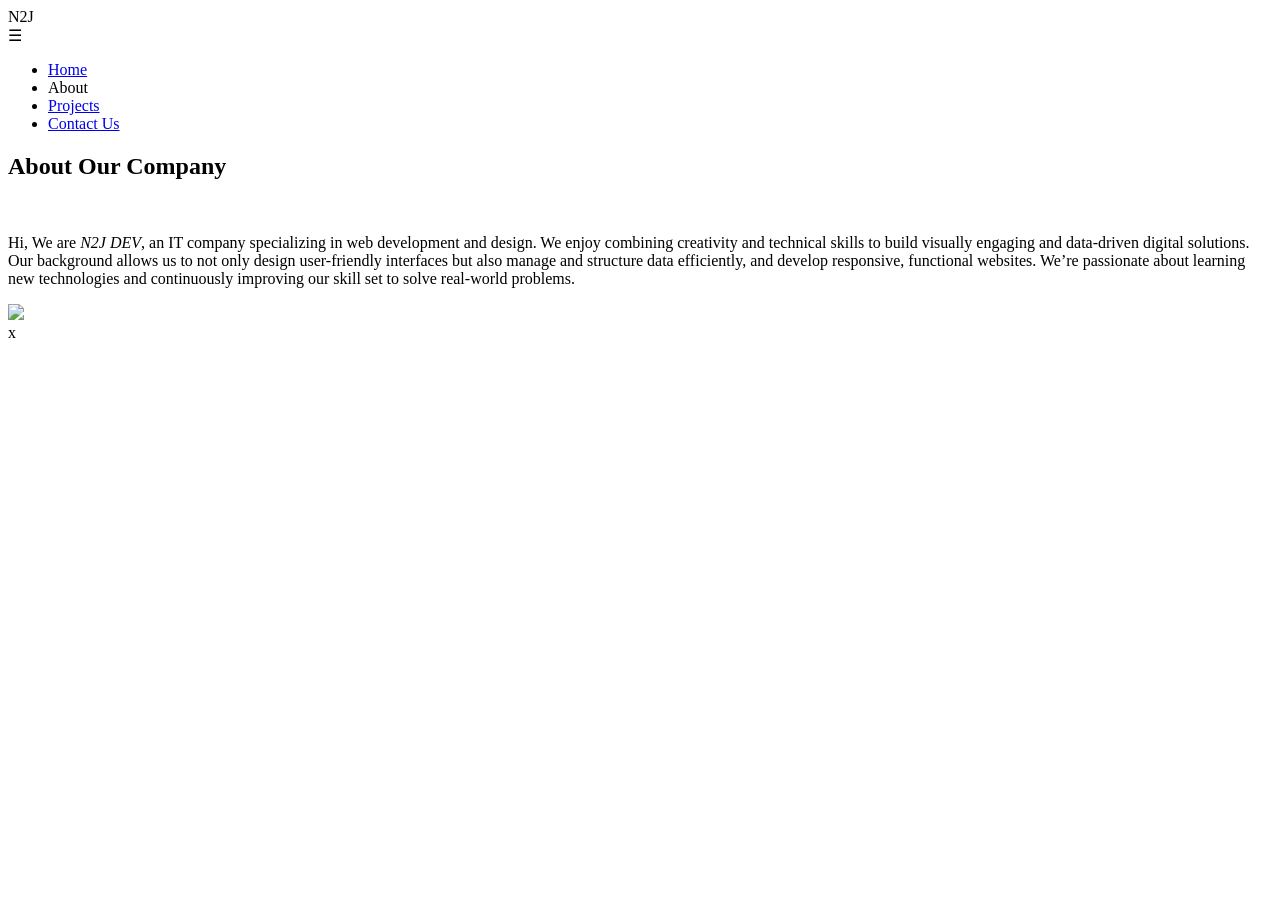
==== front-end/about-page.html @ baaf7818 "minor changes" ====
<!doctype html>
<html lang="en">
  <head>
    <meta charset="UTF-8" />
    <meta name="viewport" content="width=device-width, initial-scale=1.0" />
    <title>N2J</title>
    <link rel="stylesheet" href="/N2JWEB/front-end/css/about.css" />
    <link rel="icon" type="image/png" href="/N2JWEB/front-end/assets/images/N2JLogo.png" />
  </head>
  <body>

    <nav class="navbar">
      <div class="logo">N2J</div>
      <div class="burger" id="burger">&#9776;</div>
      <!-- Hamburger Icon -->
      <ul class="nav-links" id="nav-links">
        <li><a href="landing-page.html">Home</a></li>
        <li><a class="active">About</a></li>
        <li><a href="projects-page.html">Projects</a></li>
        <li><a href="contact-page.html">Contact Us</a></li>
      </ul>
    </nav>


    <div class="flex-container">
  <div class="left-column">
    <h2>About Our Company</h2> </br>
    <p>
     Hi, We are <i>N2J DEV</i>, an IT company specializing in web development and design.
     We enjoy combining creativity and technical skills to build visually engaging and data-driven digital solutions. 
     Our background allows us to not only design user-friendly interfaces but also manage and structure data efficiently, and develop responsive, functional websites. 
     We’re passionate about learning new technologies and continuously improving our skill set to solve real-world problems.
    </p>
  </div>
<div class="right-column">
 <div class="blob-wrapper">

  <div class="blob-img-container">
    <img src="/N2JWEB/front-end/assets/images/N2JLogo.png" class="circle img1" />
  </div>
</div>

</div>

</div>

    <script src="/N2JWEB/front-end/js/landing.js"></script>

  </body>
</html>
x
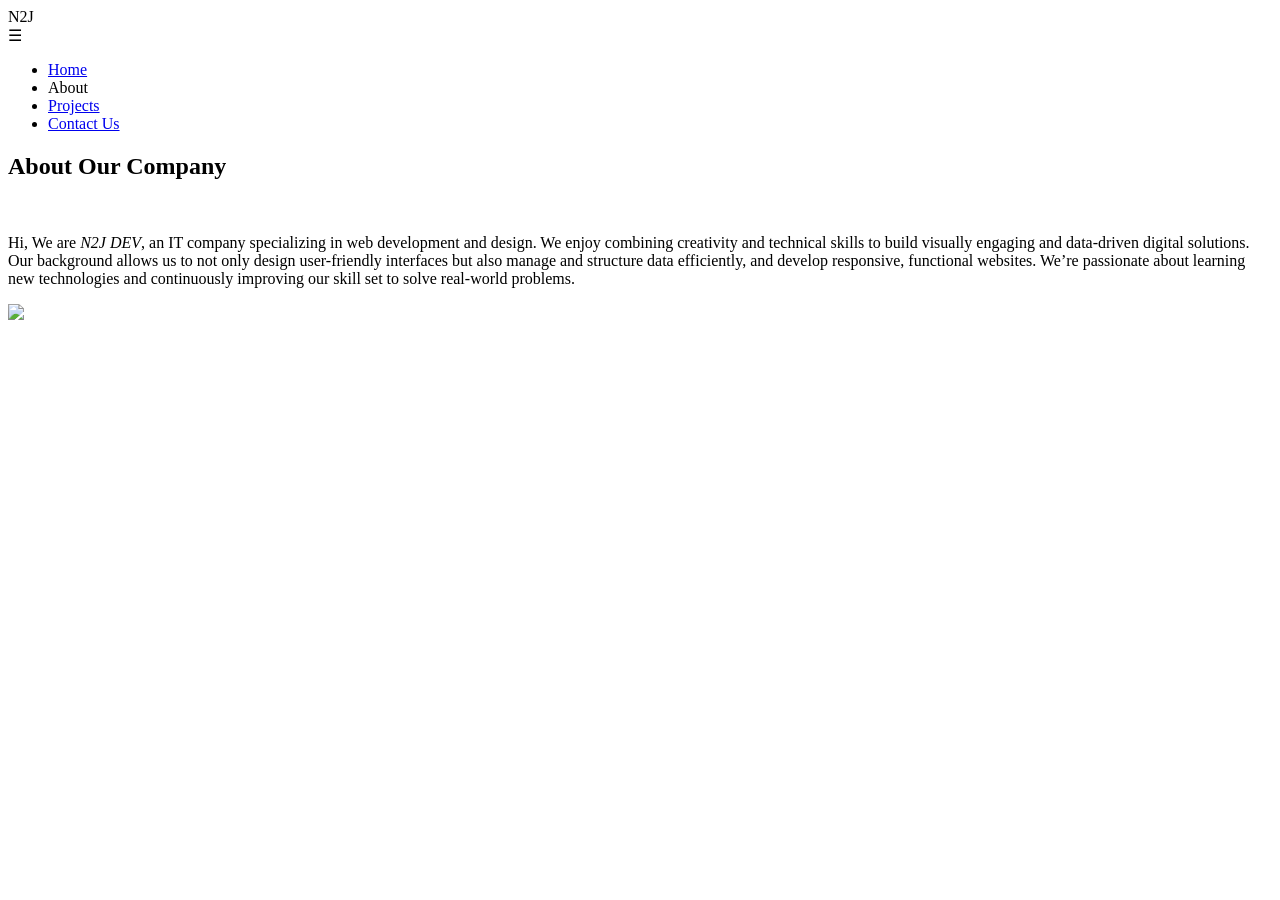
==== commit 9f0ad27e: "file fix" ====
--- a/front-end/about-page.html
+++ b/front-end/about-page.html
@@ -48,4 +48,3 @@
 
   </body>
 </html>
-x
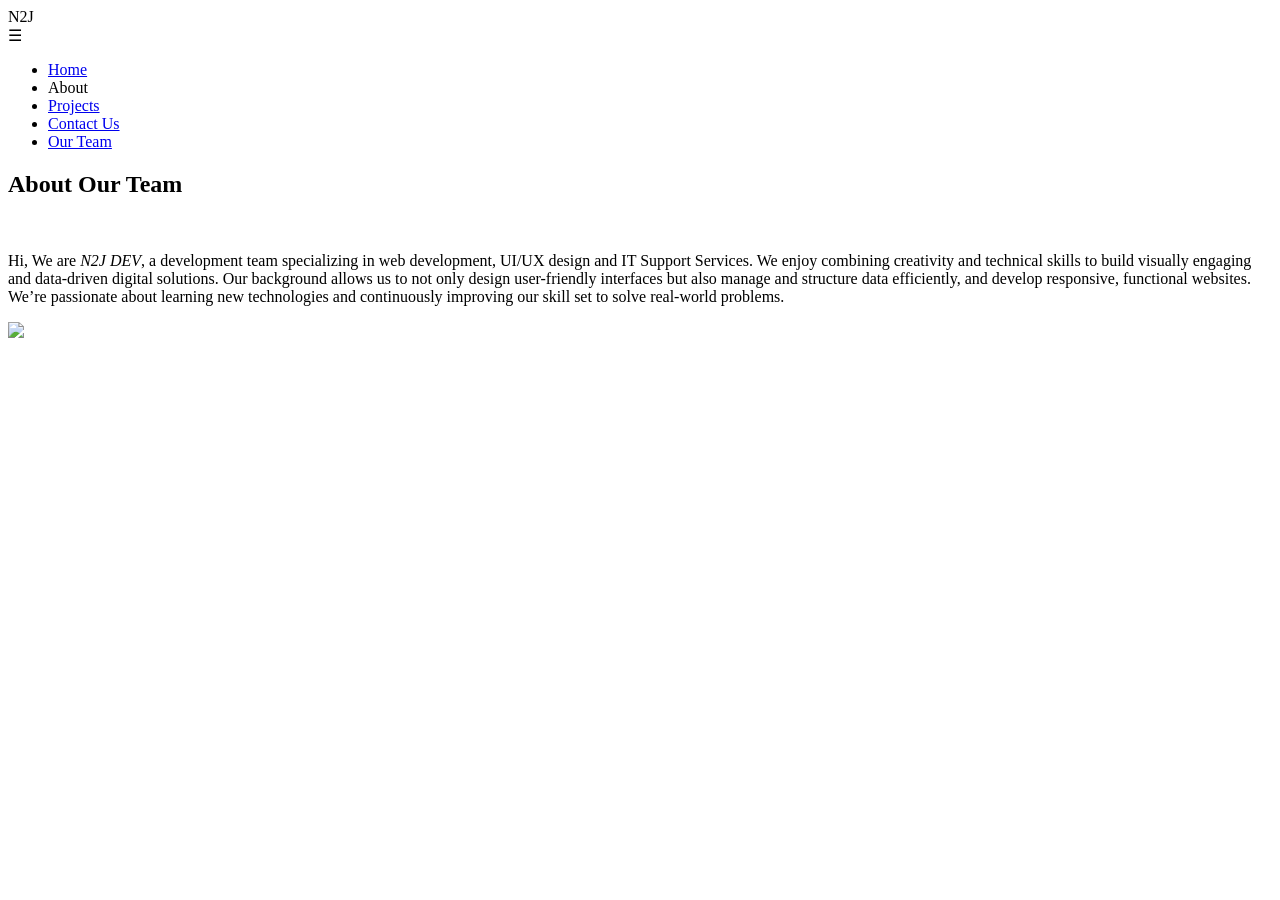
==== commit bdbcf256: "final" ====
--- a/front-end/about-page.html
+++ b/front-end/about-page.html
@@ -14,19 +14,20 @@
       <div class="burger" id="burger">&#9776;</div>
       <!-- Hamburger Icon -->
       <ul class="nav-links" id="nav-links">
-        <li><a href="landing-page.html">Home</a></li>
+        <li><a href="home-page.html">Home</a></li>
         <li><a class="active">About</a></li>
         <li><a href="projects-page.html">Projects</a></li>
         <li><a href="contact-page.html">Contact Us</a></li>
+        <li><a href="team.html">Our Team</a></li>
       </ul>
     </nav>
 
 
     <div class="flex-container">
   <div class="left-column">
-    <h2>About Our Company</h2> </br>
+    <h2>About Our Team</h2> </br>
     <p>
-     Hi, We are <i>N2J DEV</i>, an IT company specializing in web development and design.
+     Hi, We are <i>N2J DEV</i>, a development team specializing in web development, UI/UX design and IT Support Services.
      We enjoy combining creativity and technical skills to build visually engaging and data-driven digital solutions. 
      Our background allows us to not only design user-friendly interfaces but also manage and structure data efficiently, and develop responsive, functional websites. 
      We’re passionate about learning new technologies and continuously improving our skill set to solve real-world problems.
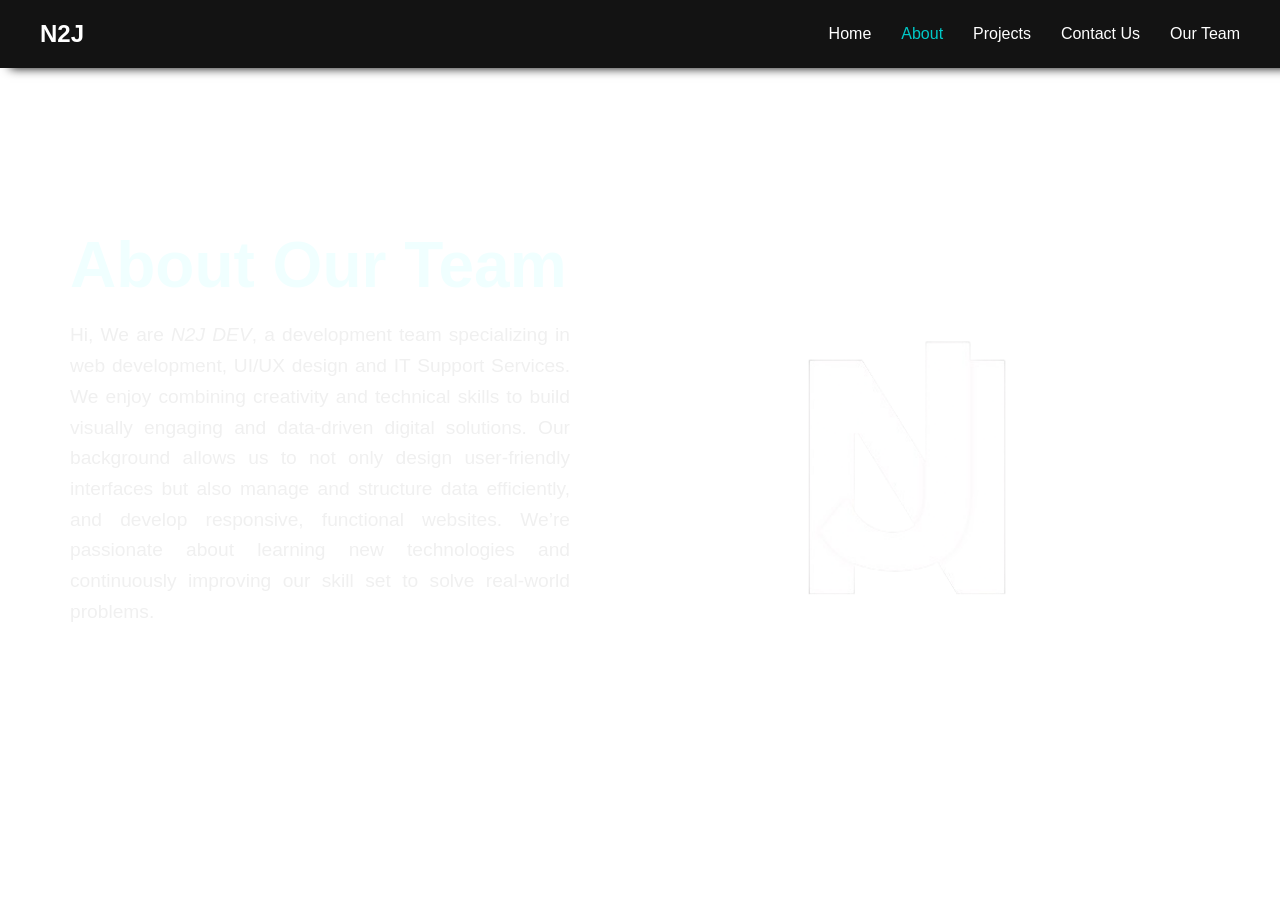
==== commit fc4a381d: "fixed bugs" ====
--- a/front-end/about-page.html
+++ b/front-end/about-page.html
@@ -4,8 +4,8 @@
     <meta charset="UTF-8" />
     <meta name="viewport" content="width=device-width, initial-scale=1.0" />
     <title>N2J</title>
-    <link rel="stylesheet" href="/N2JWEB/front-end/css/about.css" />
-    <link rel="icon" type="image/png" href="/N2JWEB/front-end/assets/images/N2JLogo.png" />
+    <link rel="stylesheet" href="css/about.css" />
+    <link rel="icon" type="image/png" href="assets/images/N2JLogo.png" />
   </head>
   <body>
 
@@ -14,7 +14,7 @@
       <div class="burger" id="burger">&#9776;</div>
       <!-- Hamburger Icon -->
       <ul class="nav-links" id="nav-links">
-        <li><a href="home-page.html">Home</a></li>
+        <li><a href="../index.html">Home</a></li>
         <li><a class="active">About</a></li>
         <li><a href="projects-page.html">Projects</a></li>
         <li><a href="contact-page.html">Contact Us</a></li>
@@ -37,7 +37,7 @@
  <div class="blob-wrapper">
 
   <div class="blob-img-container">
-    <img src="/N2JWEB/front-end/assets/images/N2JLogo.png" class="circle img1" />
+    <img src="assets/images/N2JLogo.png" class="circle img1" />
   </div>
 </div>
 
@@ -45,7 +45,7 @@
 
 </div>
 
-    <script src="/N2JWEB/front-end/js/landing.js"></script>
+    <script src="js/landing.js"></script>
 
   </body>
 </html>
--- a/front-end/css/about.css
+++ b/front-end/css/about.css
@@ -0,0 +1,284 @@
+/* ===========================
+   Core Reset & Base
+=========================== */
+* {
+  margin: 0;
+  padding: 0;
+  box-sizing: border-box;
+}
+
+body {
+  font-family: 'Segoe UI', sans-serif;
+  background-image: url('/N2JWEB/front-end/assets/images/BG.png');
+  background-repeat: no-repeat;
+  background-size: cover;
+  background-position: center;
+  background-attachment: fixed; /* Optional parallax */
+  min-height: 100vh;
+  width: 100%;
+  overflow-x: hidden;
+}
+
+/* ==============================
+   Navbar
+================================= */
+.navbar {
+  display: flex;
+  justify-content: space-between;
+  align-items: center;
+  background: rgb(19, 19, 19);
+  box-shadow: 10px 0 10px black;
+  padding: 20px 40px;
+  color: white;
+  position: relative;
+  z-index: 100;
+}
+
+.logo {
+  font-size: 1.5rem;
+  font-weight: bold;
+  animation: rainbowText 7s linear infinite;
+}
+
+.navbar .active {
+  color: #00c9c8;
+}
+
+.nav-links {
+  list-style: none;
+  display: flex;
+  gap: 30px;
+}
+
+.nav-links li a {
+  color: white;
+  text-decoration: none;
+  font-size: 1rem;
+  transition: 0.3s;
+}
+
+.nav-links li a:hover {
+  color: #00c9c8;
+}
+
+/* ==============================
+   Hamburger Menu
+================================= */
+.burger {
+  display: none;
+  font-size: 2rem;
+  cursor: pointer;
+  color: white;
+}
+
+/* ==============================
+   Main Layout
+================================= */
+.flex-container {
+  display: flex;
+  justify-content: space-between;
+  align-items: center;
+  gap: 40px;
+  padding: 40px;
+  height: 80vh;
+}
+
+.left-column {
+  flex: 1;
+  color: azure;
+  padding: 20px;
+}
+
+.left-column h2 {
+  font-size: 4rem;
+  max-width: 800px;
+  margin: 0 auto;
+  padding: 0 10px;
+}
+
+.left-column p {
+  font-size: 1.2rem;
+  color: #f0f0f0;
+  text-align: justify;
+  max-width: 600px;
+  line-height: 1.6;
+  margin: 0 auto;
+  padding: 0 10px;
+}
+
+.left-column i {
+  animation: rainbowText 7s linear infinite;
+}
+
+.right-column {
+  margin-top: 50px;
+  flex: 1;
+  position: relative;
+  display: flex;
+  justify-content: center;
+  align-items: center;
+  padding: 40px;
+}
+
+.blob-wrapper {
+  position: relative;
+  width: 500px;
+  height: 450px;
+}
+
+.blob-img-container {
+  position: relative;
+  width: 100%;
+  height: 100%;
+  z-index: 2;
+  display: flex;
+  flex-direction: column;
+  align-items: center;
+  animation: rainbowDropShadow 7s linear infinite;
+  justify-content: space-evenly; /* Even vertical spacing */
+}
+
+.circle {
+  width: 520px;
+  height: 520px;
+  border-radius: 50%;
+  margin-top: 10%;
+  margin-right: -70%;
+  object-fit: cover;
+  border: 4px solid white;
+  box-shadow: 0 0 20px rgba(255, 255, 255, 0.2);
+  transform: none; /* Reset */
+}
+
+/* ==============================
+   Decorative String Lines
+================================= */
+.string-line {
+  position: absolute;
+  top: 0;
+  left: 0;
+  z-index: 0;
+  pointer-events: none;
+}
+
+.string-line path {
+  stroke-dasharray: 8;
+  stroke-dashoffset: 0;
+  animation: dash-wave 2s linear infinite;
+  filter: drop-shadow(0 0 4px #00fff2);
+}
+
+@keyframes dash-wave {
+  to {
+    stroke-dashoffset: -16;
+  }
+}
+
+/* ==============================
+   Image Offsets
+================================= */
+.img1 { transform: translate(-40%, -15%); }
+.img2 { transform: translate(40%, -50%); }
+.img3 { transform: translate(-70%, -116%); }
+
+/* ==============================
+   Animations
+================================= */
+@keyframes rainbowText {
+  0%   { color: hsl(0, 100%, 70%); }
+  16%  { color: hsl(60, 100%, 70%); }
+  33%  { color: hsl(120, 100%, 70%); }
+  50%  { color: hsl(180, 100%, 70%); }
+  66%  { color: hsl(240, 100%, 70%); }
+  83%  { color: hsl(300, 100%, 70%); }
+  100% { color: hsl(360, 100%, 70%); }
+}
+
+@keyframes rainbowDropShadow {
+  0% {
+    filter: drop-shadow(20px 0px 30px hsl(0, 100%, 60%));
+  }
+  16% {
+    filter: drop-shadow(20px 0px 30px hsl(60, 100%, 60%));
+  }
+  33% {
+    filter: drop-shadow(20px 0px 30px hsl(120, 100%, 60%));
+  }
+  50% {
+    filter: drop-shadow(20px 0px 30px hsl(180, 100%, 60%));
+  }
+  66% {
+    filter: drop-shadow(20px 0px 30px hsl(240, 100%, 60%));
+  }
+  83% {
+    filter: drop-shadow(20px 0px 30px hsl(300, 100%, 60%));
+  }
+  100% {
+    filter: drop-shadow(20px 0px 30px hsl(360, 100%, 60%));
+  }
+}
+
+/* ==============================
+   Responsive Styles
+================================= */
+@media (max-width: 1024px) {
+  .left-column h2 { font-size: 3rem; }
+  .left-column p { font-size: 1rem; }
+  .blob-wrapper { width: 320px; height: 320px; }
+  .circle { width: 120px; height: 120px; }
+}
+
+@media (max-width: 768px) {
+  .flex-container {
+    flex-direction: column;
+    gap: 20px;
+    padding: 20px;
+    height: auto;
+  }
+
+  .left-column h2 {
+    text-align: left;
+    font-size: 2rem;
+    padding: 0 15px; /* small padding for spacing */
+  }
+
+  .left-column p {
+    text-align: justify;   /* block-style */
+    padding: 0 15px;       /* keep content away from edges */
+    font-size: 1rem;
+    line-height: 1.6;
+  }
+
+  .right-column {
+    display: block;
+  }
+
+  .burger {
+    display: block;
+  }
+
+  .nav-links {
+    flex-direction: column;
+    align-items: center;
+    position: absolute;
+    top: 70px;
+    left: 0;
+    right: 0;
+    background-color: rgb(19, 19, 19);
+    width: 100%;
+    overflow: hidden;
+
+    /* Start collapsed */
+    max-height: 0;
+    opacity: 0;
+    transform: translateY(-10px);
+    transition: max-height 0.4s ease, opacity 0.4s ease, transform 0.4s ease;
+  }
+
+  .nav-links.open {
+    max-height: 300px; /* Enough space for all links */
+    opacity: 1;
+    transform: translateY(0);
+    padding: 20px 0;
+  }
+}
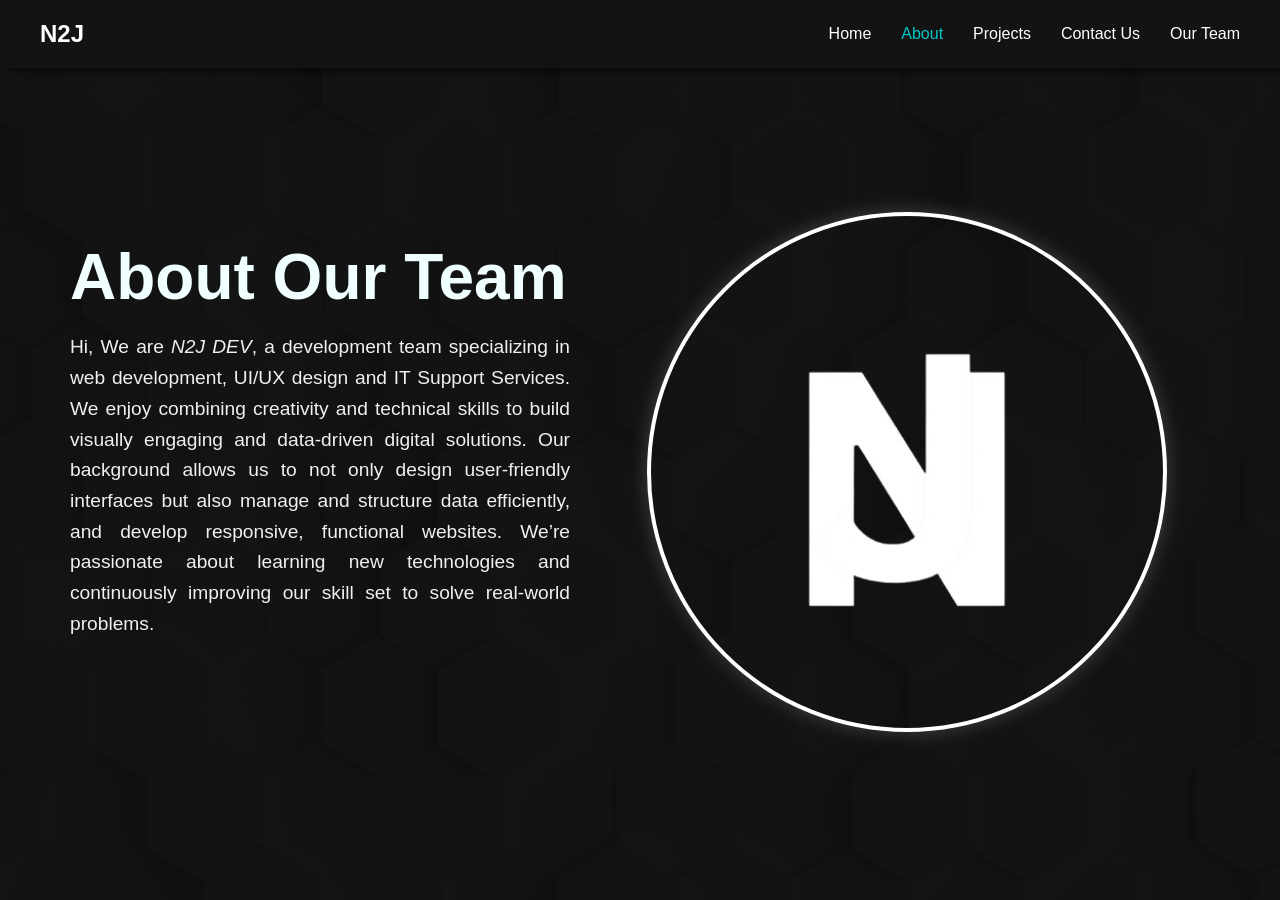
==== commit aba1875d: "routing problem fix" ====
--- a/front-end/about-page.html
+++ b/front-end/about-page.html
@@ -4,8 +4,8 @@
     <meta charset="UTF-8" />
     <meta name="viewport" content="width=device-width, initial-scale=1.0" />
     <title>N2J</title>
-    <link rel="stylesheet" href="css/about.css" />
-    <link rel="icon" type="image/png" href="assets/images/N2JLogo.png" />
+    <link rel="stylesheet" href="/front-end/css/about.css" />
+    <link rel="icon" type="image/png" href="/front-end/assets/images/N2JLogo.png" />
   </head>
   <body>
 
@@ -14,11 +14,11 @@
       <div class="burger" id="burger">&#9776;</div>
       <!-- Hamburger Icon -->
       <ul class="nav-links" id="nav-links">
-        <li><a href="../index.html">Home</a></li>
+        <li><a href="/">Home</a></li>
         <li><a class="active">About</a></li>
-        <li><a href="projects-page.html">Projects</a></li>
-        <li><a href="contact-page.html">Contact Us</a></li>
-        <li><a href="team.html">Our Team</a></li>
+        <li><a href="/projects-page">Projects</a></li>
+        <li><a href="/contact-page">Contact Us</a></li>
+        <li><a href="/team">Our Team</a></li>
       </ul>
     </nav>
 
@@ -37,7 +37,7 @@
  <div class="blob-wrapper">
 
   <div class="blob-img-container">
-    <img src="assets/images/N2JLogo.png" class="circle img1" />
+    <img src="/front-end/assets/images/N2JLogo.png" class="circle img1" />
   </div>
 </div>
 
@@ -45,7 +45,7 @@
 
 </div>
 
-    <script src="js/landing.js"></script>
+    <script src="/front-end/js/landing.js"></script>
 
   </body>
 </html>
--- a/front-end/css/about.css
+++ b/front-end/css/about.css
@@ -9,7 +9,7 @@
 
 body {
   font-family: 'Segoe UI', sans-serif;
-  background-image: url('/N2JWEB/front-end/assets/images/BG.png');
+  background-image: url('../assets/images/BG.png');
   background-repeat: no-repeat;
   background-size: cover;
   background-position: center;
@@ -30,8 +30,12 @@
   box-shadow: 10px 0 10px black;
   padding: 20px 40px;
   color: white;
-  position: relative;
-  z-index: 100;
+  position: fixed;
+  top: 0;
+  left: 0;
+  right: 0;
+  width: 100%;
+  z-index: 2000;
 }
 
 .logo {
@@ -69,6 +73,20 @@
   font-size: 2rem;
   cursor: pointer;
   color: white;
+}
+.burger { position: relative; z-index: 2001; padding: 6px 8px; }
+
+@media (max-width: 768px) {
+  .burger { display: block; }
+  .nav-links {
+    position: absolute;
+    top: 70px; left: 0; right: 0;
+    background: rgb(19,19,19);
+    flex-direction: column; align-items: center; gap: 18px; padding:0;
+    max-height:0; overflow:hidden; opacity:0; transform:translateY(-8px);
+    transition: max-height .45s ease, opacity .45s ease, transform .45s ease; z-index:1999;
+  }
+  .nav-links.open { max-height:360px; opacity:1; transform:translateY(0); padding:18px 0; }
 }
 
 /* ==============================
@@ -125,6 +143,13 @@
   width: 500px;
   height: 450px;
 }
+
+/* Decorative wrapper should not intercept clicks over navbar */
+.blob-wrapper { pointer-events: none; }
+.blob-img-container img { pointer-events: auto; }
+
+/* Keep page content visible below fixed navbar */
+body { padding-top: 80px; }
 
 .blob-img-container {
   position: relative;
@@ -225,7 +250,11 @@
   .left-column h2 { font-size: 3rem; }
   .left-column p { font-size: 1rem; }
   .blob-wrapper { width: 320px; height: 320px; }
-  .circle { width: 120px; height: 120px; }
+    .circle {
+    width: 300px;
+    height: 300px;
+  }
+
 }
 
 @media (max-width: 768px) {
@@ -281,4 +310,35 @@
     transform: translateY(0);
     padding: 20px 0;
   }
+  /* Center and enlarge logo on small screens */
+  .blob-wrapper {
+    width: 260px;
+    height: 260px;
+    margin: 0 auto;
+    display: flex;
+    justify-content: center;
+    align-items: center;
+    pointer-events: none; /* decorative only */
+  }
+
+  .blob-img-container {
+    width: 100%;
+    height: 100%;
+    display: flex;
+    justify-content: center;
+    align-items: center;
+    pointer-events: none;
+  }
+
+  .circle {
+    width: 300px;
+    height: 300px;
+    display: block;
+    margin: 0 auto;
+    margin-right: -40%;
+    border-radius: 50%;
+    object-fit: cover;
+    pointer-events: auto; /* allow clicks on the image if needed */
+    max-width: 100%;
+  }
 }
